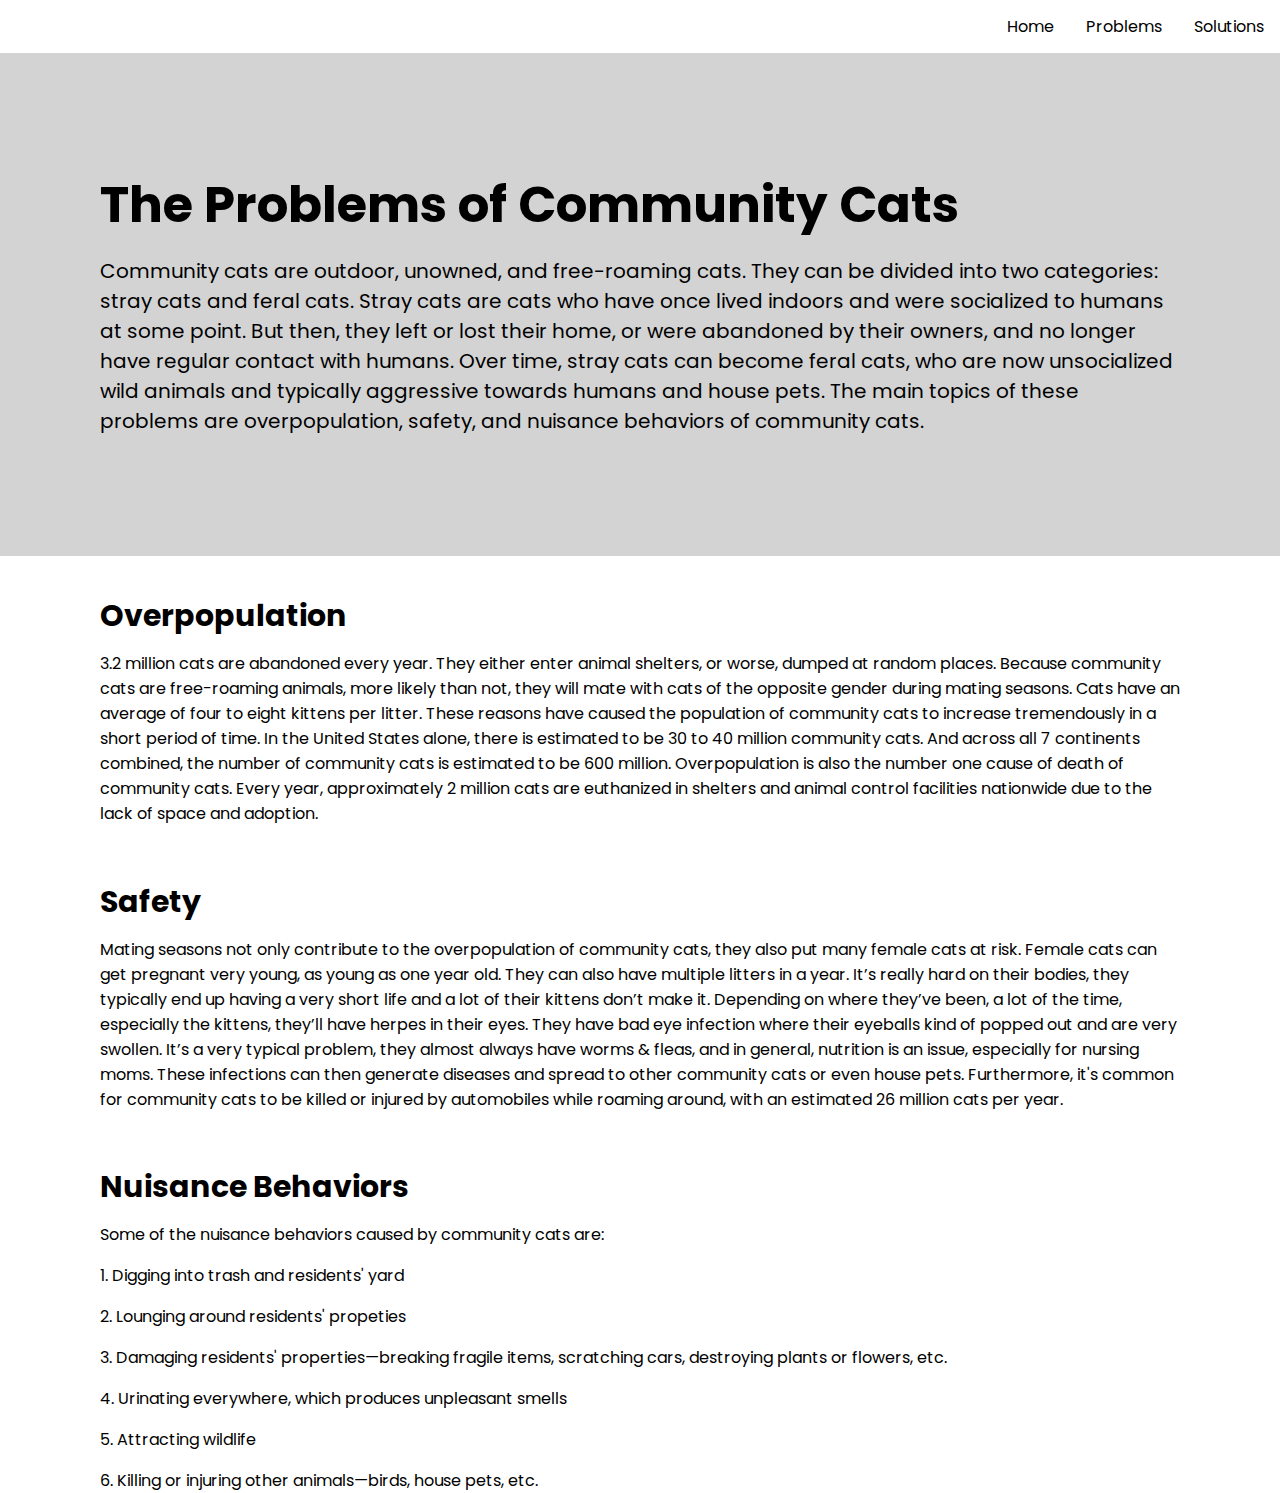
==== pages02.html @ eb08df8d "I am saving my work. This is my commit message." ====
<!DOCTYPE html>
<html lang="en" dir="ltr">
  <head>
    <meta charset="utf-8">
    <title>
      Stray Cats - Problems
    </title>
    <link rel="stylesheet" href="style.css">
  </head>

  <body>
    <div class="topnav">
      <a class="navLink" href="pages03.html">Solutions</a>
      <a class="navLink" href="pages02.html">Problems</a>
      <a class="navLink" href="index.html">Home</a>
    </div>

    <div class="container2" style="background-color: lightgray; padding: 100px">
      <h2 style="font-size: 50px">The Problems of Community Cats</h2>
        <p style="font-size: 20px">Community cats are outdoor, unowned, and free-roaming cats. They can be divided into two categories: stray cats and feral cats. Stray cats are cats who have once lived indoors and were socialized to humans at some point. But then, they left or lost their home, or were abandoned by their owners, and no longer have regular contact with humans. Over time, stray cats can become feral cats, who are now unsocialized wild animals and typically aggressive towards humans and house pets. The main topics of these problems are overpopulation, safety, and nuisance behaviors of community cats.</p>
    </div>

    <br>

    <div class="container2">
      <h2 style="font-size: 30px">Overpopulation</h2>
        <p>3.2 million cats are abandoned every year. They either enter animal shelters, or worse, dumped at random places. Because community cats are free-roaming animals, more likely than not, they will mate with cats of the opposite gender during mating seasons. Cats have an average of four to eight kittens per litter. These reasons have caused the population of community cats to increase tremendously in a short period of time. In the United States alone, there is estimated to be 30 to 40 million community cats. And across all 7 continents combined, the number of community cats is estimated to be 600 million. Overpopulation is also the number one cause of death of community cats. Every year, approximately 2 million cats are euthanized in shelters and animal control facilities nationwide due to the lack of space and adoption.</p>

    <br>

      <h2 style="font-size: 30px">Safety</h2>
        <p>Mating seasons not only contribute to the overpopulation of community cats, they also put many female cats at risk. Female cats can get pregnant very young, as young as one year old. They can also have multiple litters in a year. It’s really hard on their bodies, they typically end up having a very short life and a lot of their kittens don’t make it. Depending on where they’ve been, a lot of the time, especially the kittens, they’ll have herpes in their eyes. They have bad eye infection where their eyeballs kind of popped out and are very swollen. It’s a very typical problem, they almost always have worms & fleas, and in general, nutrition is an issue, especially for nursing moms. These infections can then generate diseases and spread to other community cats or even house pets. Furthermore, it's common for community cats to be killed or injured by automobiles while roaming around, with an estimated 26 million cats per year.</p>

    <br>

      <h2 style="font-size: 30px">Nuisance Behaviors</h2>
        <p>Some of the nuisance behaviors caused by community cats are:</p>
          <p>1. Digging into trash and residents' yard
          <p>2. Lounging around residents' propeties</p>
          <p>3. Damaging residents' properties—breaking fragile items, scratching cars, destroying plants or flowers, etc.</p>
          <p>4. Urinating everywhere, which produces unpleasant smells</p>
          <p>5. Attracting wildlife</p>
          <p>6. Killing or injuring other animals—birds, house pets, etc.</p>

    </div>
  </body>

</html>
---- style.css ----
@import url('https://fonts.googleapis.com/css2?family=Poppins&display=swap');

/*body banner & font*/
body, html {
  height: 100%;
  margin: 0;
  font-family: 'Poppins', sans-serif;
}

/*navigation bar*/
.topnav {
  background-color: white;
  overflow: hidden;
  box-shadow: 0 2px 2px -2px rgba(0,0,0,.5);
}

.topnav a {
  float: right;
  color: Black;
  text-align: right;
  padding: 14px 16px;
  text-decoration: none;
  font-size: 16px;
}

.topnav a:hover {
  color: black;
  text-decoration: underline;
}

.topnav a.navLink {
  background-color: none;
  color; white;
}

/*banner*/
.banner-image {
  background-image:
    linear-gradient(rgba(0, 0, 0, 0.5), rgba(0, 0, 0, 0.5)),
    url("stray-cats.jpg");
  height: 70%;
  background-position: center;
  background-repeat: no-repeat;
  background-size: cover;
  position: relative;
}

.banner-text{
  text-align: center;
  position: absolute;
  top: 50%;
  left: 50%;
  transform: translate(-50%, -50%);
  color: white;
}

.banner-text button {
  border: none;
  outline: 0;
  display: inline-block;
  padding: 10px 25px;
  color: black;
  background-color: white;
  text-align: center;
  cursor: pointer;
}

.banner-text button:hover {
  background-color: gray;
  color: black;
}

h1 {
  line-height: 10px;
}

/* 2-column layout*/
* {
  box-sizing: border-box;
}

.container {
  position: relative;
  text-align: center;
}

.centered {
  position: absolute;
  top: 50%;
  left: 50%;
  transform: translate(-50%, -50%);
  color: white;
  font-size: 30px;
}

.column1 {
  float: left;
  width: 50%;
  padding: 10px;
}

.row1:after {
  content: "";
  clear: both;
  display: table;
}

h2 {
  line-height: 20px;
}

/*2nd page layout*/
.container2 {
  position: relative;
  text-align: left;
  padding-left: 100px;
  padding-right: 100px;
}
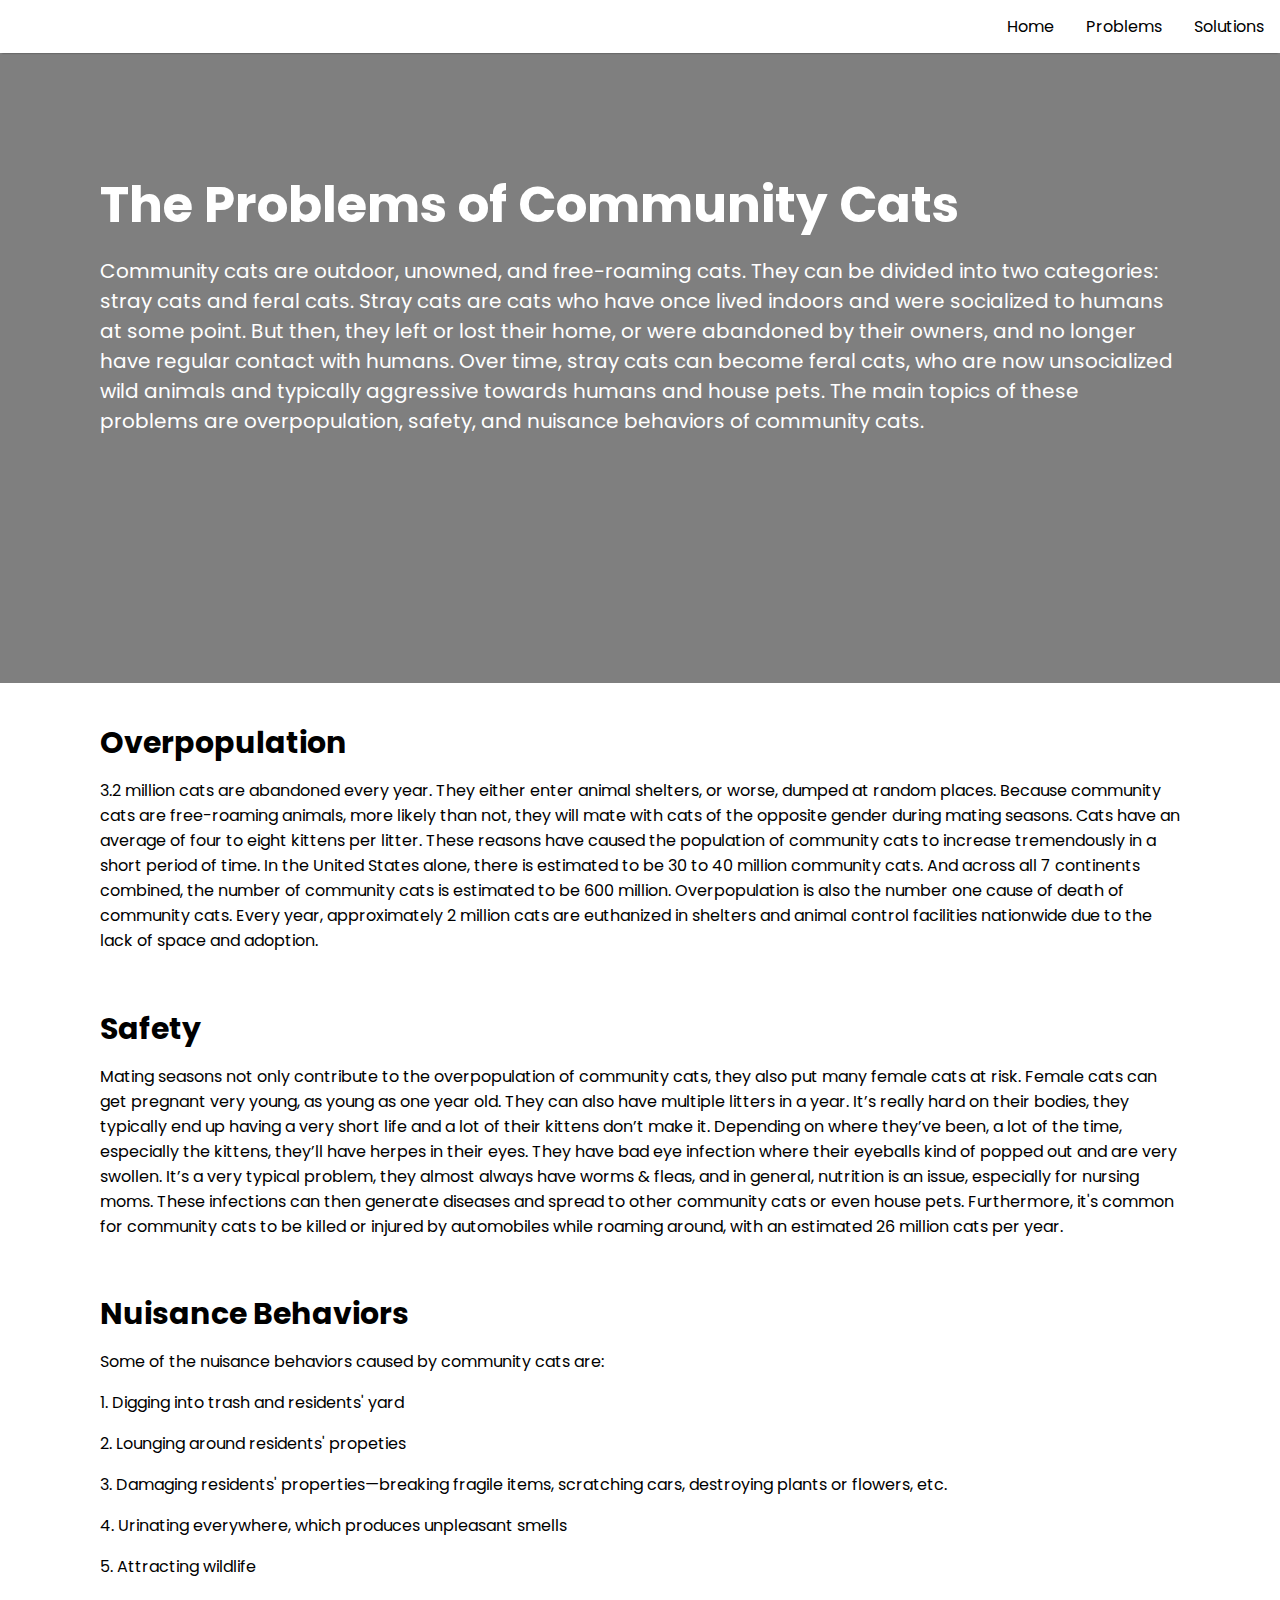
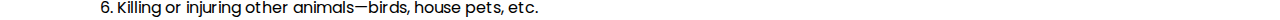
==== commit d836c293: "I am saving my work. This is my commit message." ====
--- a/pages02.html
+++ b/pages02.html
@@ -15,9 +15,11 @@
       <a class="navLink" href="index.html">Home</a>
     </div>
 
-    <div class="container2" style="background-color: lightgray; padding: 100px">
-      <h2 style="font-size: 50px">The Problems of Community Cats</h2>
-        <p style="font-size: 20px">Community cats are outdoor, unowned, and free-roaming cats. They can be divided into two categories: stray cats and feral cats. Stray cats are cats who have once lived indoors and were socialized to humans at some point. But then, they left or lost their home, or were abandoned by their owners, and no longer have regular contact with humans. Over time, stray cats can become feral cats, who are now unsocialized wild animals and typically aggressive towards humans and house pets. The main topics of these problems are overpopulation, safety, and nuisance behaviors of community cats.</p>
+    <div class="banner-image2">
+      <div class="banner-text2">
+        <h2 style="font-size: 50px">The Problems of Community Cats</h2>
+          <p style="font-size: 20px">Community cats are outdoor, unowned, and free-roaming cats. They can be divided into two categories: stray cats and feral cats. Stray cats are cats who have once lived indoors and were socialized to humans at some point. But then, they left or lost their home, or were abandoned by their owners, and no longer have regular contact with humans. Over time, stray cats can become feral cats, who are now unsocialized wild animals and typically aggressive towards humans and house pets. The main topics of these problems are overpopulation, safety, and nuisance behaviors of community cats.</p>
+      </div>
     </div>
 
     <br>
--- a/style.css
+++ b/style.css
@@ -45,7 +45,7 @@
   position: relative;
 }
 
-.banner-text{
+.banner-text {
   text-align: center;
   position: absolute;
   top: 50%;
@@ -109,10 +109,46 @@
   line-height: 20px;
 }
 
-/*2nd page layout*/
+/*vertical layout*/
 .container2 {
   position: relative;
   text-align: left;
   padding-left: 100px;
   padding-right: 100px;
 }
+
+.banner-image2 {
+  background-image:
+    linear-gradient(rgba(0, 0, 0, 0.5), rgba(0, 0, 0, 0.5)),
+    url("cat-sitting.png");
+  height: 70%;
+  background-position: center;
+  background-repeat: no-repeat;
+  background-size: cover;
+  position: relative;
+}
+
+.banner-text2 {
+  text-align: left;
+  position: absolute;
+  color: white;
+  padding: 100px;
+}
+
+.banner-image3 {
+  background-image:
+    linear-gradient(rgba(0, 0, 0, 0.5), rgba(0, 0, 0, 0.5)),
+    url("cute-cats.jpg");
+  height: 70%;
+  background-position: center;
+  background-repeat: no-repeat;
+  background-size: cover;
+  position: relative;
+}
+
+.banner-text3 {
+  text-align: left;
+  position: absolute;
+  color: white;
+  padding: 100px;
+}
